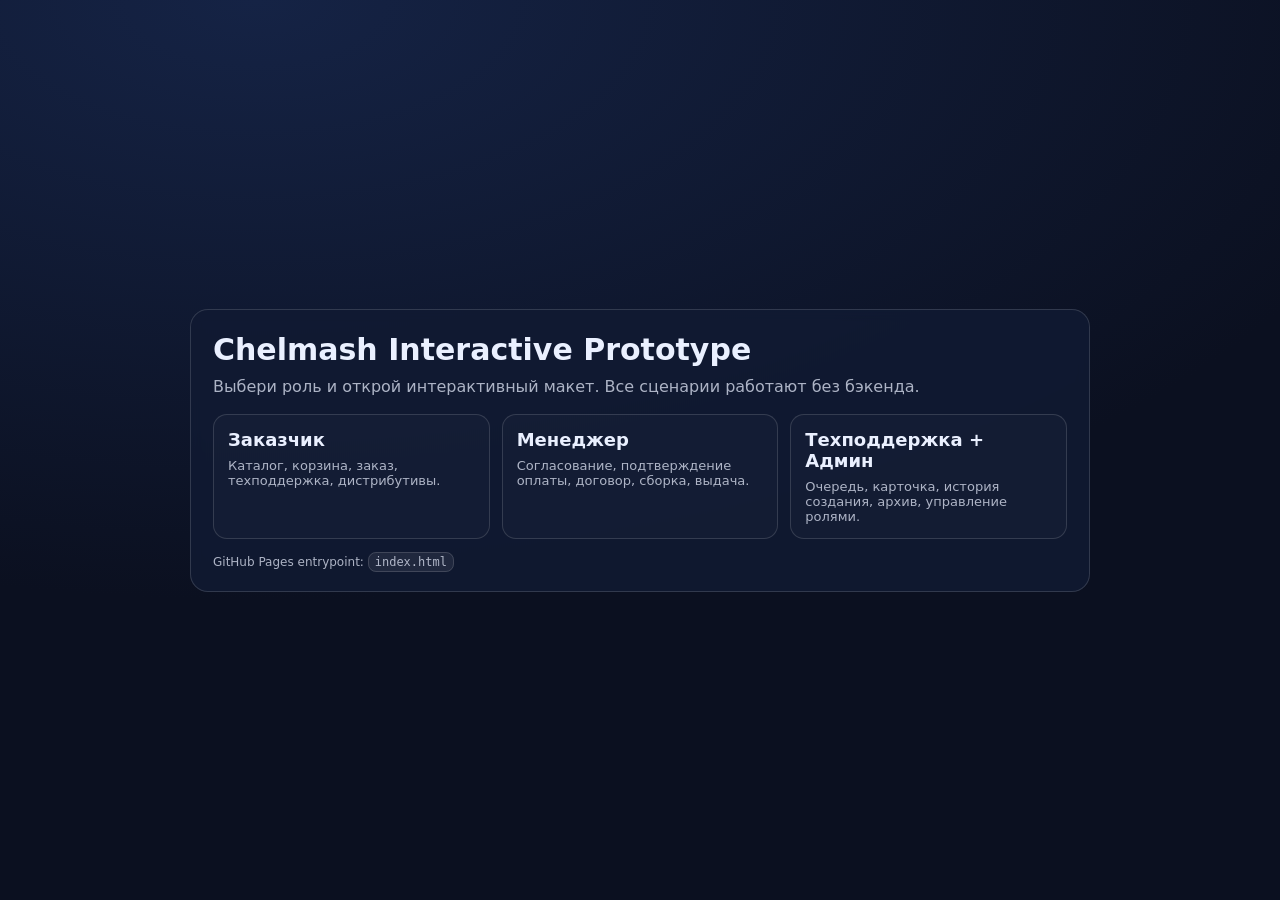
==== index.html @ f7aa67b7 "Publish interactive lab4 prototype for GitHub Pages. Include customer, manager, and support-admin HT" ====
<!doctype html>
<html lang="ru">
<head>
  <meta charset="utf-8"/>
  <meta name="viewport" content="width=device-width,initial-scale=1"/>
  <title>Chelmash Prototype</title>
  <style>
    :root{
      --bg:#0b1020;
      --panel:#111a33;
      --stroke:rgba(255,255,255,0.14);
      --text:#eaf0ff;
      --muted:rgba(234,240,255,0.72);
      --brand:#0ea5a4;
    }
    *{ box-sizing:border-box; }
    body{
      margin:0;
      min-height:100vh;
      font-family:system-ui,-apple-system,Segoe UI,Roboto,Ubuntu,Cantarell,Noto Sans,Arial,sans-serif;
      background:radial-gradient(1200px 600px at 20% 0%, #152345, var(--bg));
      color:var(--text);
      display:grid;
      place-items:center;
      padding:20px;
    }
    .wrap{
      width:min(900px,100%);
      background:rgba(17,26,51,.86);
      border:1px solid var(--stroke);
      border-radius:18px;
      padding:22px;
      backdrop-filter:blur(6px);
    }
    h1{ margin:0 0 10px; font-size:30px; }
    p{ margin:0 0 18px; color:var(--muted); }
    .grid{
      display:grid;
      grid-template-columns:repeat(auto-fit,minmax(220px,1fr));
      gap:12px;
    }
    .card{
      text-decoration:none;
      color:var(--text);
      border:1px solid var(--stroke);
      border-radius:14px;
      padding:14px;
      background:rgba(255,255,255,.02);
      transition:transform .12s ease, border-color .12s ease, background .12s ease;
      display:block;
    }
    .card:hover{
      transform:translateY(-2px);
      border-color:rgba(14,165,164,.55);
      background:rgba(14,165,164,.08);
    }
    .card h2{ margin:0 0 8px; font-size:18px; }
    .small{ color:var(--muted); font-size:13px; }
    .footer{ margin-top:16px; color:var(--muted); font-size:12px; }
    code{
      background:rgba(255,255,255,.07);
      border:1px solid var(--stroke);
      border-radius:8px;
      padding:2px 6px;
    }
  </style>
</head>
<body>
  <main class="wrap">
    <h1>Chelmash Interactive Prototype</h1>
    <p>Выбери роль и открой интерактивный макет. Все сценарии работают без бэкенда.</p>

    <section class="grid">
      <a class="card" href="./figma-html/customer.inline.html">
        <h2>Заказчик</h2>
        <div class="small">Каталог, корзина, заказ, техподдержка, дистрибутивы.</div>
      </a>
      <a class="card" href="./figma-html/manager.inline.html">
        <h2>Менеджер</h2>
        <div class="small">Согласование, подтверждение оплаты, договор, сборка, выдача.</div>
      </a>
      <a class="card" href="./figma-html/support-admin.inline.html">
        <h2>Техподдержка + Админ</h2>
        <div class="small">Очередь, карточка, история создания, архив, управление ролями.</div>
      </a>
    </section>

    <div class="footer">GitHub Pages entrypoint: <code>index.html</code></div>
  </main>
</body>
</html>
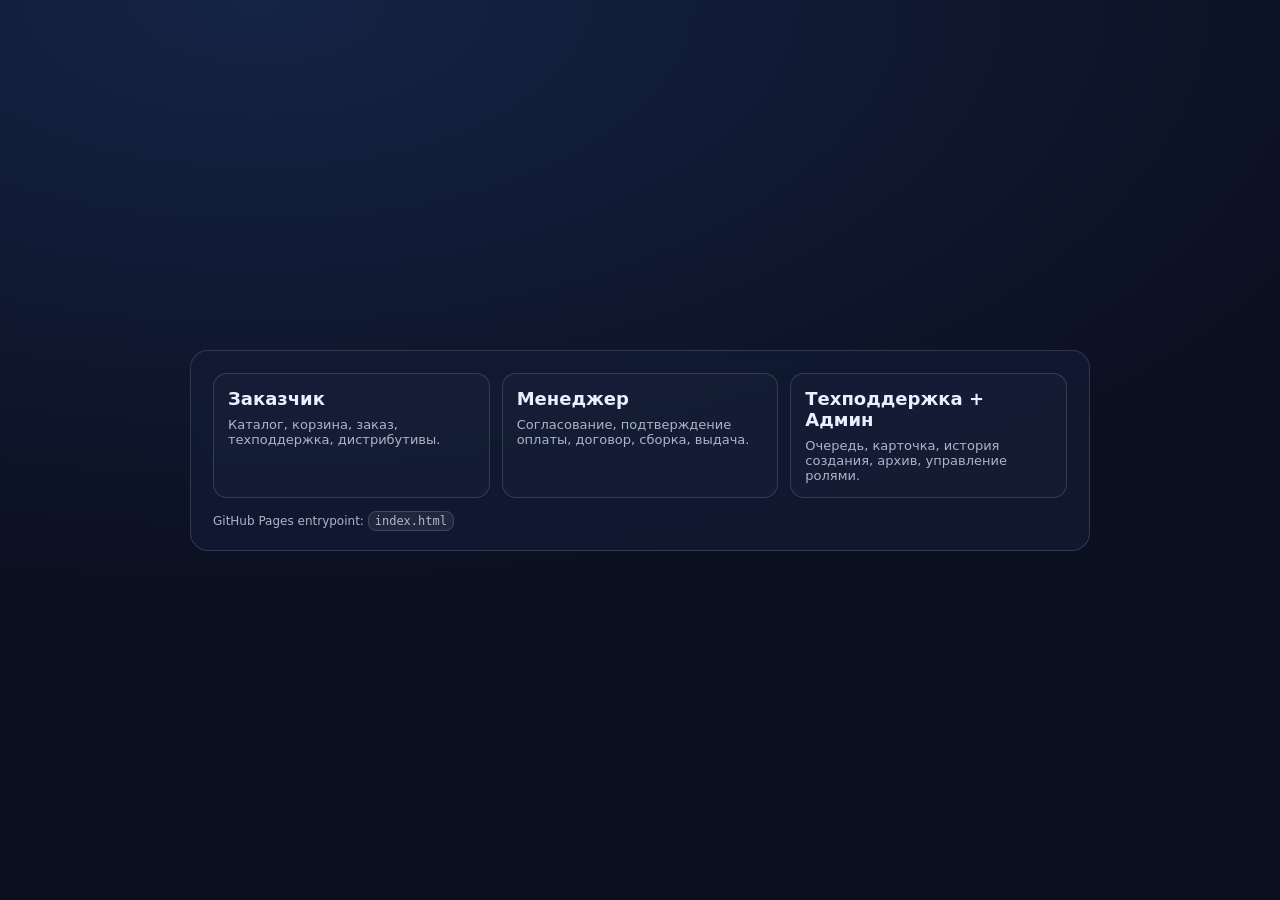
==== commit cf835d58: "Simplify landing page by removing heading text. Keep only role selection buttons on index.  Made-wit" ====
--- a/index.html
+++ b/index.html
@@ -32,8 +32,6 @@
       padding:22px;
       backdrop-filter:blur(6px);
     }
-    h1{ margin:0 0 10px; font-size:30px; }
-    p{ margin:0 0 18px; color:var(--muted); }
     .grid{
       display:grid;
       grid-template-columns:repeat(auto-fit,minmax(220px,1fr));
@@ -67,9 +65,6 @@
 </head>
 <body>
   <main class="wrap">
-    <h1>Chelmash Interactive Prototype</h1>
-    <p>Выбери роль и открой интерактивный макет. Все сценарии работают без бэкенда.</p>
-
     <section class="grid">
       <a class="card" href="./figma-html/customer.inline.html">
         <h2>Заказчик</h2>
